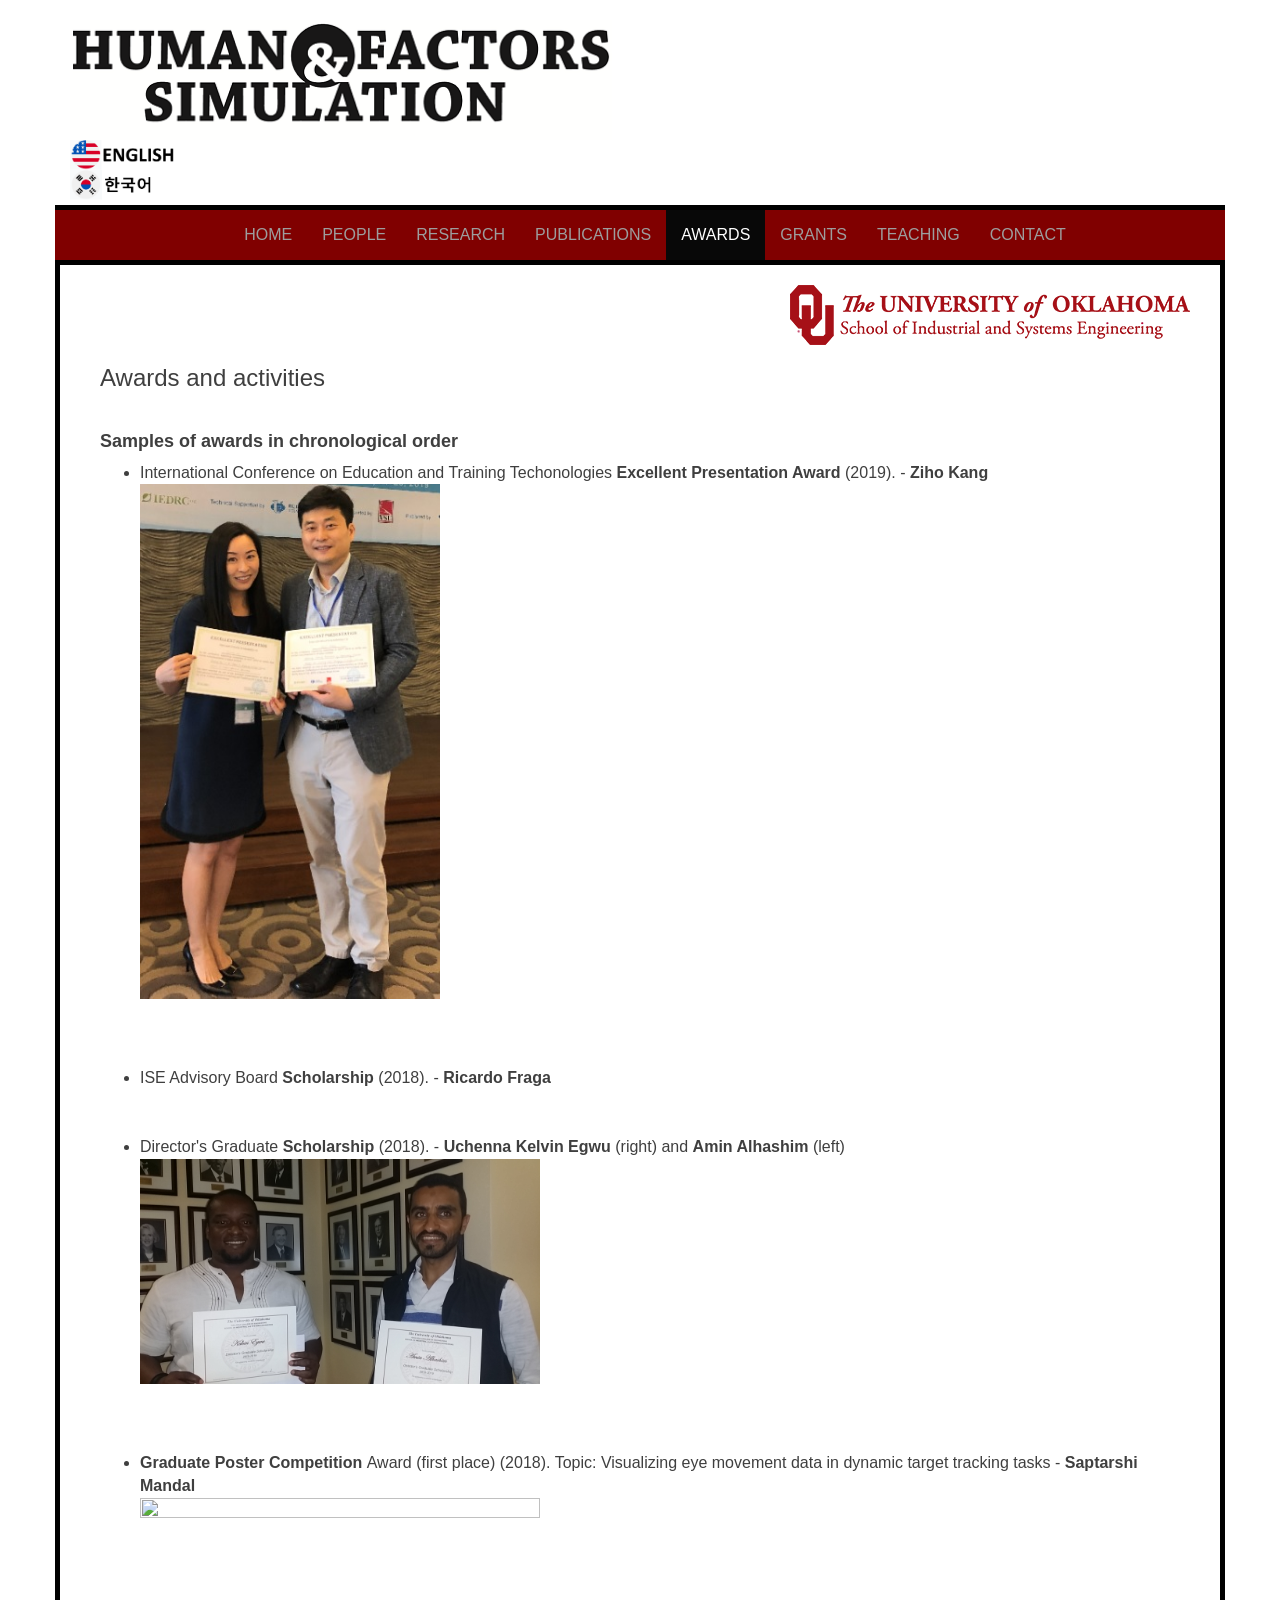
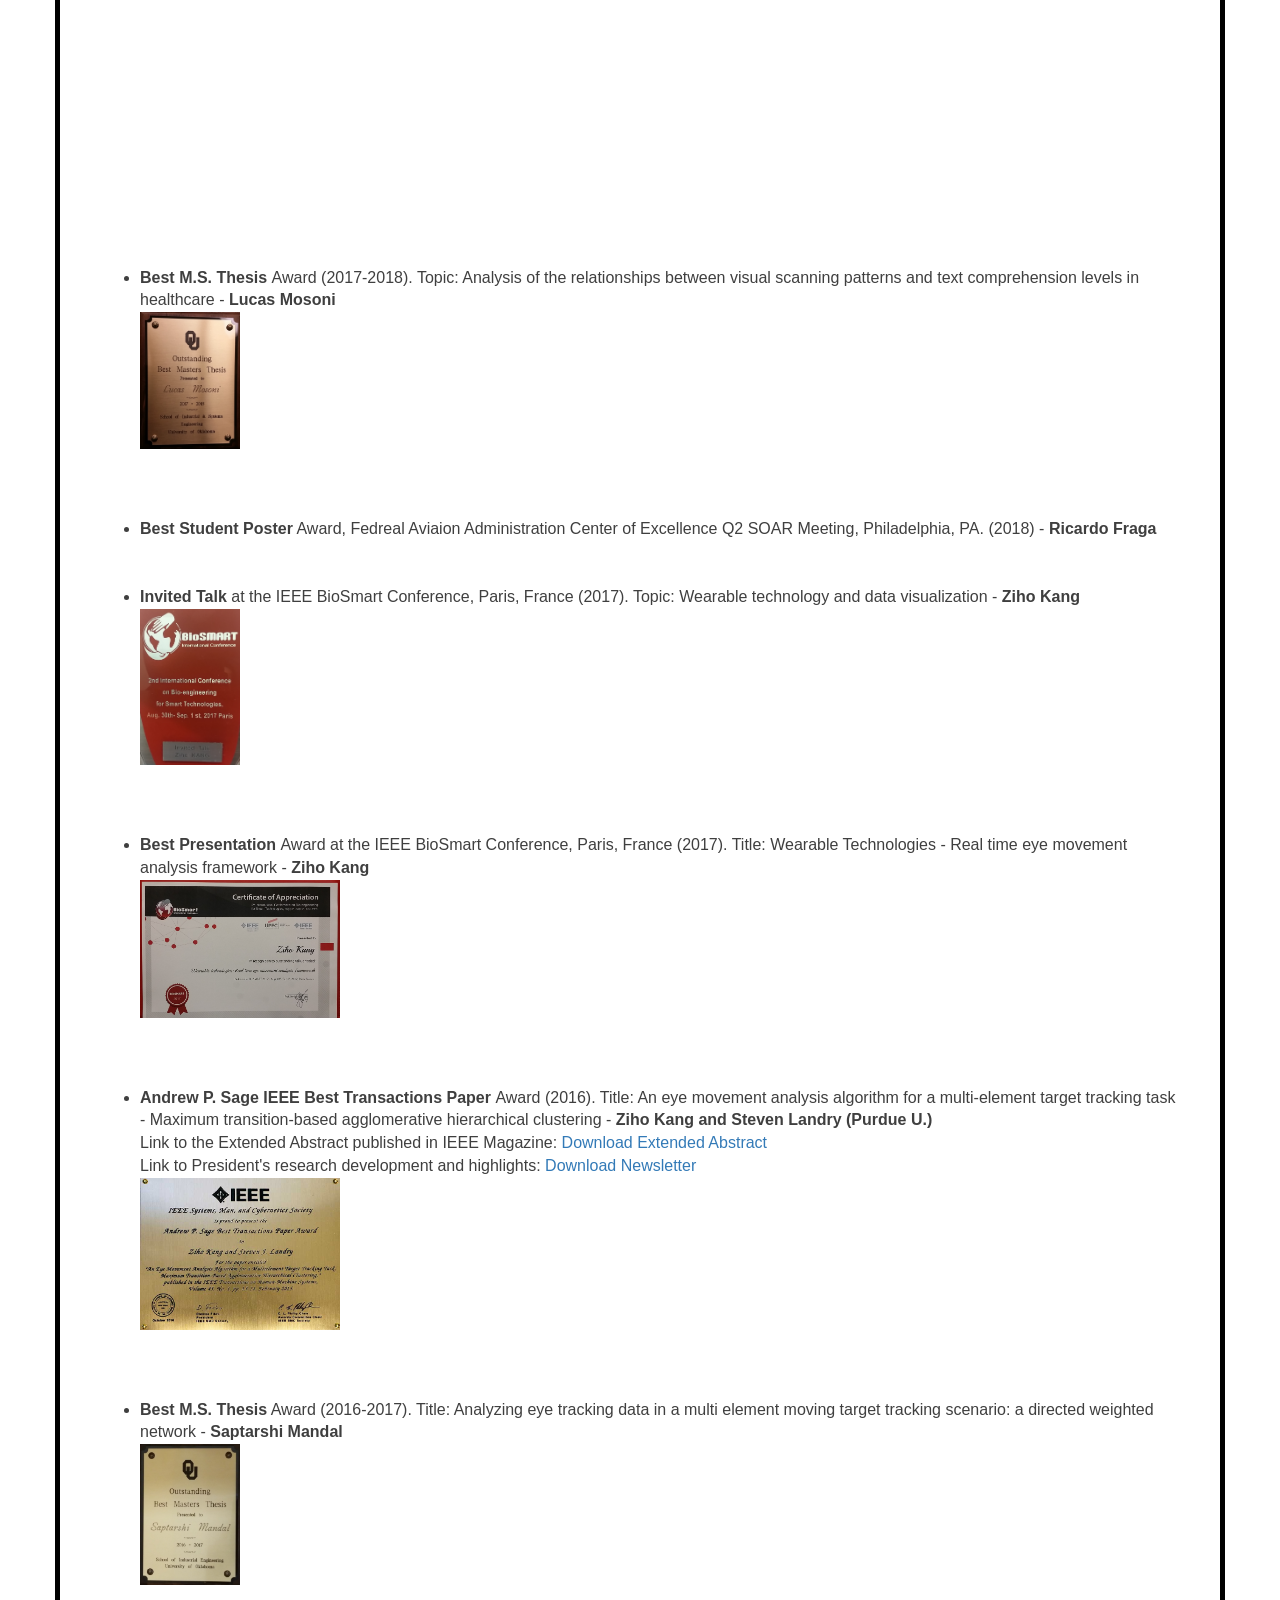
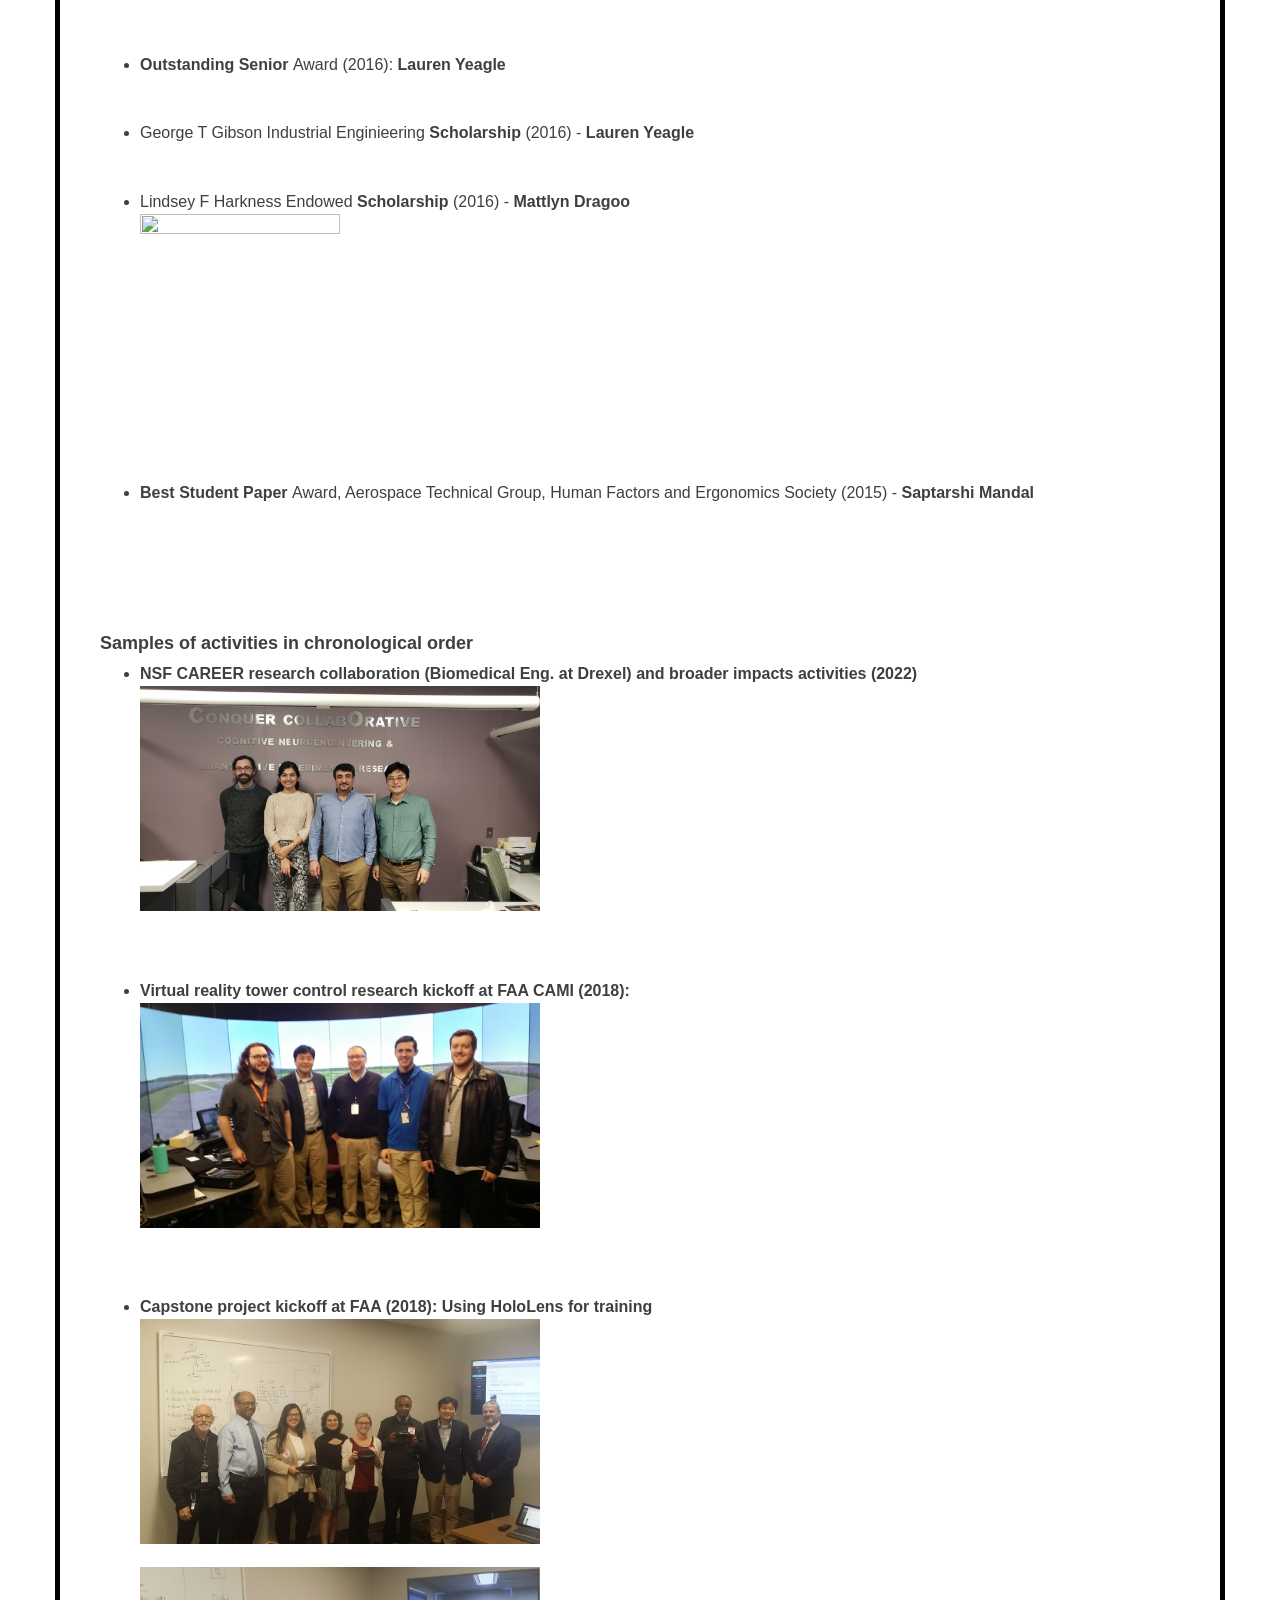
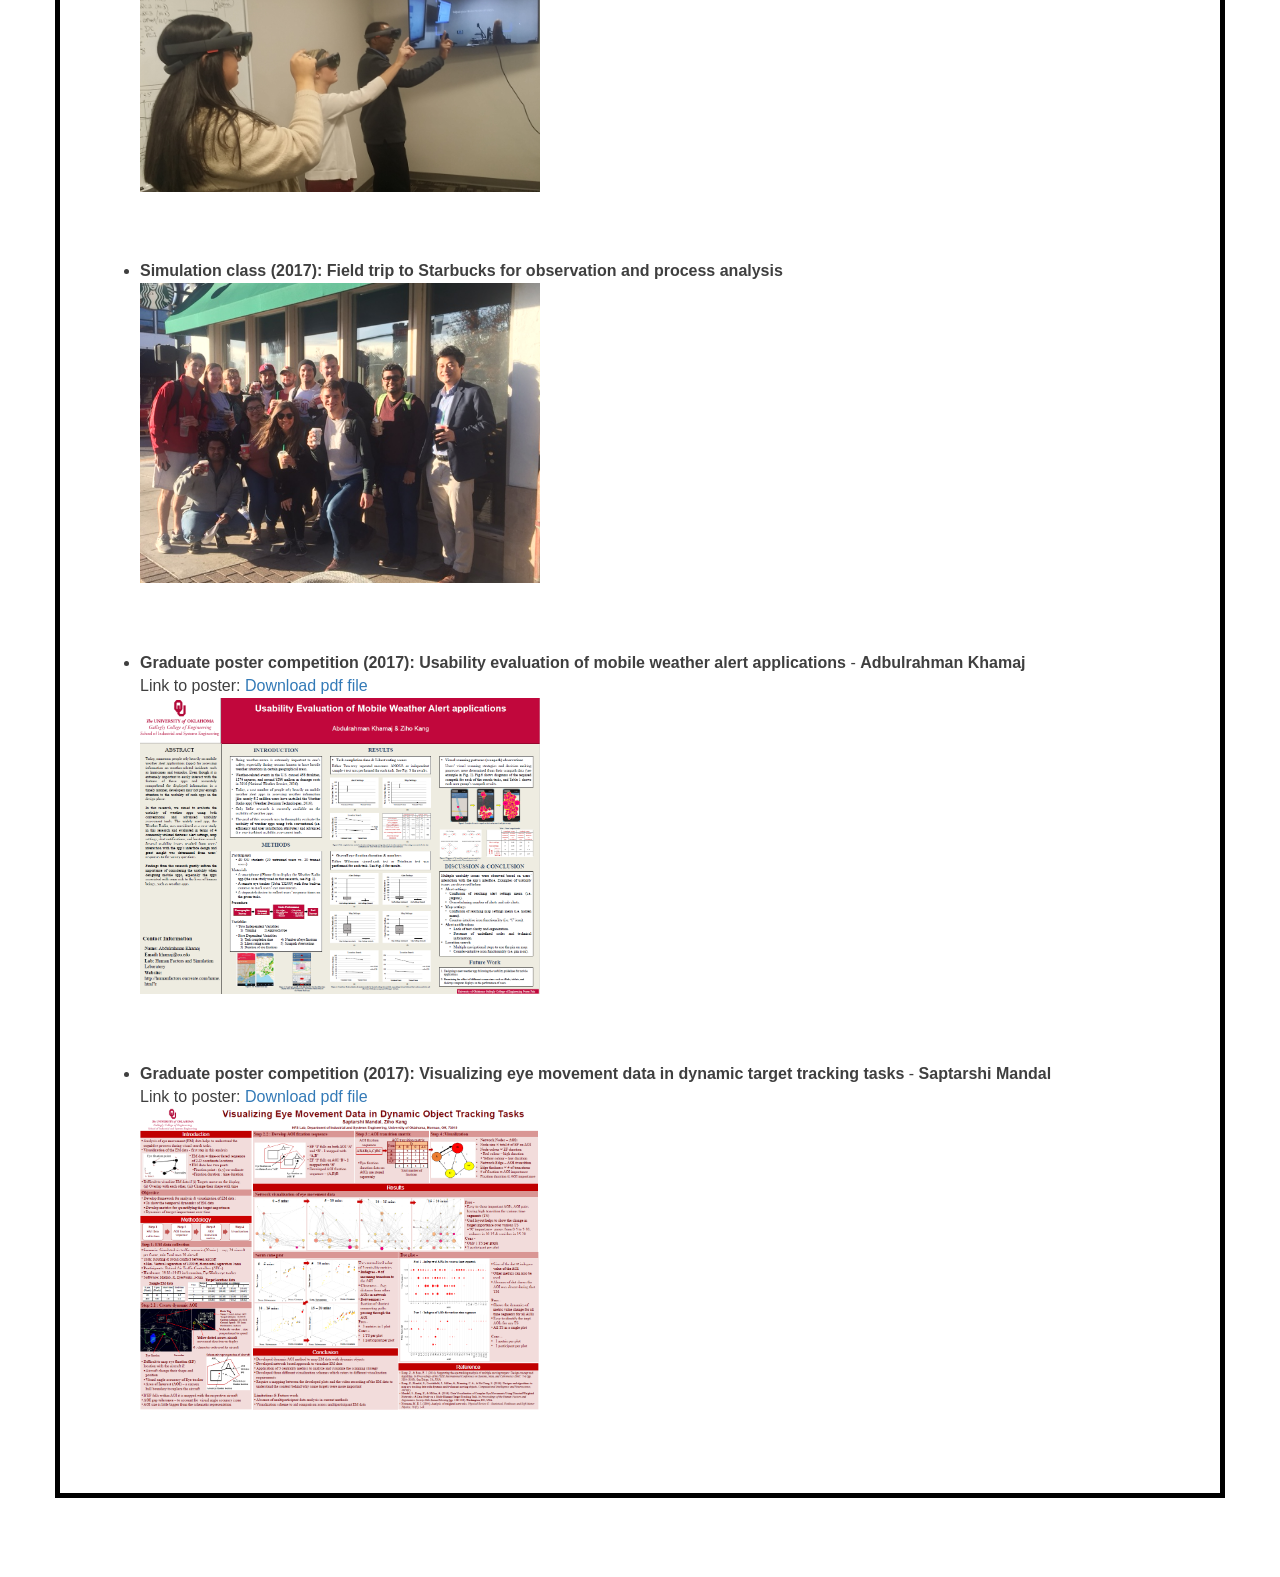
==== awards.html @ 30781489 "1st" ====
<!--  Tab 4: Publications -->



<!DOCTYPE html>
<html lang="en">


  <head>
    <meta charset="utf-8">
    <meta http-equiv="cache-control" content="no-cache, must-revalidate, post-check=0, pre-check=0">
    <meta http-equiv="expires" content="Sat, 31 Oct 2023 00:00:00 GMT">
    <meta http-equiv="pragma" content="no-cache">
    <meta http-equiv="X-UA-Compatible" content="IE=edge">
    <meta name="viewport" content="width=device-width, initial-scale=1">
    <!-- The above 3 meta tags *must* come first in the head; any other head content must come *after* these tags -->
    <link rel="shortcut icon" href="images/ou_icon.gif"/>
    <title>Ziho Kang | Laboratory</title>

    <!-- Bootstrap -->
    <link href="css/bootstrap.min.css" rel="stylesheet">
    <link href="custom_css.css" rel="stylesheet">

    <!-- HTML5 shim and Respond.js for IE8 support of HTML5 elements and media queries -->
    <!-- WARNING: Respond.js doesn't work if you view the page via file:// -->
    <!--[if lt IE 9]>
      <script src="https://oss.maxcdn.com/html5shiv/3.7.2/html5shiv.min.js"></script>
      <script src="https://oss.maxcdn.com/respond/1.4.2/respond.min.js"></script>
    <![endif]-->
  </head>
  

  <body>
  	<!-- Primary Body Container -->
    <div class="container">




    	<!-- Title -->
        <div id="title" class="row">
            <div  class="col-md-12">
               
					<img src="images/title.png" width="50%" height="50%" class="img-responsive">
					
					<a href="awards.html">
					<img border="0" alt="English" src="images/LanguageE.png" width="10%" height="10%" class="img-responsive">
					</a>
					
				    <a href="awardsK.html">
					<img border="0" alt="Kor" src="images/LanguageK.png" width="10%" height="10%" class="img-responsive">
					</a>
			   
            </div>
        </div> <!-- End Title -->


        <!-- Nav Bar -->
        <div class="row">
            <nav class="navbar navbar-inverse">
                <div id="nav_container" class="container-fluid">

                    <div class="navbar-header">
                      <button type="button" class="navbar-toggle" data-toggle="collapse" data-target=".navbar-collapse">
                        <span class="icon-bar"></span>
                        <span class="icon-bar"></span>
                        <span class="icon-bar"></span> 
                      </button>
                    </div>

                    <div id="nav_bar" class="collapse navbar-collapse" aria-expanded="false" style="height: 1px;">
                      <ul id="tabs" class="nav navbar-nav nav-center">
                        <li><a href="home.html">HOME</a></li>
                        <li><a href="people.html">PEOPLE</a></li>
                        <li><a href="research.html">RESEARCH</a></li>
                        <li><a href="publications.html">PUBLICATIONS</a></li>
                        <li class="active"><a href="awards.html">AWARDS</a></li>
                        <li><a href="grants.html">GRANTS</a></li>
                        <li><a href="teaching.html">TEACHING</a></li>
                        <li><a href="contact.html">CONTACT</a></li>
                      </ul>
                    </div>
                </div> 
            </nav> 
        </div> <!-- End Nav Bar -->


    	<!-- Research Body -->
    	<div id="research_body" class="row">

            <!-- Banner -->
            <div id="banner_container" class="row">
                <div id="ou_logo" class="row">
                    <img src="images/ou_logo.png" class="img-responsive">
                </div>
            </div> <!-- End Banner -->

            <!-- Research Text -->
            <div id="research_text" class="col-md-12">
                <h3>  Awards and activities  </h3><br>
                <h4> <b> Samples of awards in chronological order </b> </h4>
                <ul>




<li>International Conference on Education and Training Techonologies<b> Excellent Presentation Award </b> (2019). - <b> Ziho Kang </b>
                    <img src="images/awards/ICETT2019award.jpg" width="300" height="500" class="img-responsive"><br><br><br>




                    <li>ISE Advisory Board <b> Scholarship </b> (2018). - <b> Ricardo Fraga </b>  <br><br><br>

                    <li>Director's Graduate <b> Scholarship </b> (2018). - <b> Uchenna Kelvin Egwu  </b> (right) and <b> Amin Alhashim  </b> (left) <br>
                    <img src="images/awards/AminKelvin.jpg" width="400" height="300" class="img-responsive"><br><br><br>


                    <li><b>Graduate Poster Competition </b> Award (first place) (2018). Topic: Visualizing eye movement data in dynamic target tracking tasks - <b> Saptarshi Mandal </b> <br>
                    <img src="images/awards/SaptarshiPosterComp.jpg" width="400" height="300" class="img-responsive"><br><br><br>

                    
                    <li><b>Best M.S. Thesis </b> Award (2017-2018). Topic: Analysis of the relationships between visual scanning patterns and text comprehension levels in healthcare - <b> Lucas Mosoni </b> <br>
                    <img src="images/awards/LucasMosoni-MSThesis.png" width="100" height="100" class="img-responsive"><br><br><br>


                    <li><b>Best Student Poster</b> Award, Fedreal Aviaion Administration Center of Excellence Q2 SOAR Meeting, Philadelphia, PA. (2018) - <b> Ricardo Fraga </b> <br><br><br>
                    

                    <li><b>Invited Talk</b> at the IEEE BioSmart Conference, Paris, France (2017). Topic: Wearable technology and data visualization - <b> Ziho Kang </b> <br>
                    <img src="images/awards/4IEEEBioSmartRecog3.png" width="100" height="100" class="img-responsive"><br><br><br>


                    <li><b>Best Presentation </b> Award at the IEEE BioSmart Conference, Paris, France (2017).
                        Title: Wearable Technologies - Real time eye movement analysis framework - <b> Ziho Kang </b> <br>
                    <img src="images/awards/4IEEEBioSmartRecog.png" width="200" height="200" class="img-responsive"><br><br><br>

                    
                    <li><b>Andrew P. Sage IEEE Best Transactions Paper </b> Award (2016). Title: An eye movement analysis algorithm for a multi-element target tracking task - Maximum transition-based agglomerative hierarchical clustering - <b> Ziho Kang and Steven Landry (Purdue U.) </b> <br>
                    Link to the Extended Abstract published in IEEE Magazine: 
                    <a href="images/awards/3_1IEEE_SMC_Magazine_April_2017_Extended_Abstract_pp.52_53.pdf">Download Extended Abstract</a>
                    <br>
                    Link to President's research development and highlights: 
                    <a href="images/awards/3_2VRPhighlightsOUDLB_MAR_2017.pdf">Download Newsletter</a>
                    
                    <img src="images/awards/KangLandry-IEEE.jpg" width="200" height="200" class="img-responsive"><br><br><br>

                                    
                   <li><b>Best M.S. Thesis</b> Award (2016-2017). Title: Analyzing eye tracking data in a multi element moving target tracking scenario: a directed weighted network - <b> Saptarshi Mandal </b> <br>
                    <img src="images/awards/2Saptarshi.png" width="100" height="100" class="img-responsive"><br><br><br>

                    <li><b>Outstanding Senior </b> Award (2016): <b> Lauren Yeagle </b> <br><br><br>
                    <li>George T Gibson Industrial Enginieering <b> Scholarship </b> (2016) - <b> Lauren Yeagle </b> <br><br><br>

                    
                    <li>Lindsey F Harkness Endowed <b> Scholarship </b> (2016) - <b> Mattlyn Dragoo </b> <br>
                    
                    <img src="images/awards/1Mattie.png" width="200" height="200" class="img-responsive"><br><br><br>
                            
                    <li><b>Best Student Paper </b> Award, Aerospace Technical Group, Human Factors and Ergonomics Society (2015) - <b> Saptarshi Mandal </b> <br><br><br>
                    
                    


                    <br>
                </ul>

<br><br>
                <h4> <b> Samples of activities in chronological order </b> </h4>

                 <ul>
				    <li> <b> NSF CAREER research collaboration (Biomedical Eng. at Drexel) and broader impacts activities (2022)</b> <br>
                    <img src="images/awards/Drexel.jpg" width="400" height="300" class="img-responsive"><br><br><br>

				 
                    <li> <b> Virtual reality tower control research kickoff at FAA CAMI (2018): </b> <br>
                    <img src="images/awards/7TowerControlKickOff.jpg" width="400" height="300" class="img-responsive"><br><br><br>

                    <li> <b> Capstone project kickoff at FAA (2018): Using HoloLens for training </b> <br>
                    <img src="images/awards/8HoloLensKickoff.jpg" width="400" height="300" class="img-responsive"><br>
                    <img src="images/awards/9HololensKickoff2.jpg" width="400" height="300" class="img-responsive"><br><br><br>

                    <li> <b> Simulation class (2017): Field trip to Starbucks for observation and process analysis </b> <br>
                    <img src="images/awards/6StarbuckSimulation.jpg" width="400" height="300" class="img-responsive"><br><br><br>

                    <li> <b> Graduate poster competition (2017): Usability evaluation of mobile weather alert applications </b> - <b> Adbulrahman Khamaj </b> <br>
                         Link to poster: 
                    <a href="images/awards/5KhamajKangPoster.pdf">Download pdf file</a><br>
                    <img src="images/awards/5PosterKhmajKang.png" width="400" height="300" class="img-responsive"><br><br><br>
                   

                    <li> <b> Graduate poster competition (2017): Visualizing eye movement data in dynamic target tracking tasks </b> 
                        - <b> Saptarshi Mandal </b> <br>
                        Link to poster: 
                    <a href="images/awards/6MandalKangPoster.pdf">Download pdf file</a><br>
                    <img src="images/awards/6PosterMandalKang.png" width="400" height="300" class="img-responsive"><br>
                    



                </ul>

         
                    <br>
                </ul>
            </div> <!-- End Research Text -->
    	</div> <!-- End Research Body -->

        <!-- Bottom Space -->
        <div id="bottom_space" class="row">
            <p><br><br><br></p>
        </div> <!-- End Bottom Space -->

    </div>

    <!-- jQuery (necessary for Bootstrap's JavaScript plugins) -->
    <script src="https://ajax.googleapis.com/ajax/libs/jquery/1.11.3/jquery.min.js"></script>
    <!-- Include all compiled plugins (below), or include individual files as needed -->
    <script src="js/bootstrap.min.js"></script>
    <!--<script type="text/javascript" src="jqeyes-1.0.js"></script> -->

<!--
<script type="text/javascript">
   if(window.location.href.substr(-2) !== "?r") {
      window.location = window.location.href + "?r";
    }
</script>
-->
    
  </body>


</html>
---- custom_css.css ----
body{
  font-family: arial;
  color: #3f3f3f;
}

.container
{
  margin-top: 20px;
}

p{
  font-size: 16px;
}

ul{
  font-size: 16px;
}

ol{
  font-size: 16px;
}




/******* Title ********/
#title
{
  display: inline-block;
  font-size: 36px;
  width: auto;
}

#title_img
{
  min-height: 30px;
  min-width: 250px;
  width: 100%;
  margin-left: auto;
  margin-right: auto;
}




/******* Nav Bar *******/
.navbar .navbar-nav {
  display: inline-block;
  float: center;
  vertical-align: top;
}

.navbar .navbar-collapse {
  text-align: center;
}

#nav_container
{
  border-width: 5px 0px 5px 0px;
  border-style: solid;
  border-color: black;
}

div#nav_container.container-fluid
{
  padding: 0px;
}

.navbar
{
  border-width: 0 0 0 0;
  margin-bottom: 0px;
}

/* Tab text color */
.nav > li > a{
  color: white;
}

/* Center tabs */
.nav > li > a:hover,
.nav > li > a:focus {
    text-decoration: none;
    background-color: gray; /* Hover highlight color*/
}

/* Center navbar-nav */
@media (min-width: 768px){
.navbar-nav{
    margin: 0 auto;
    display: table;
    table-layout: fixed;
    float: none;
}
}

/* Space out tabs */ /*
.navbar-nav > li{
  padding-left:30px;
  padding-right:30px;
}*/

#nav_bar
{
  background-color: maroon;
}

#tabs
{
  margin-left: 30px;
}




/******* Banner *******/
#banner_container
{
  margin-top: 10px;
  margin-bottom: 0px;
  margin-right: 10px;
  margin-left: 10px;
}

#ou_logo
{
  position: relative;
  float: right;
  margin-top: 10px;
  margin-bottom: 0px;
  margin-right: 10px;
  margin-left: 10px;
}




/******* Tab 1: Home *******/
#ou_logo_home
{
  position: relative;
  float: right;
}

#home_text
{
  padding-left: 30px;
  padding-right: 30px;
}


/* Carousel */
#carousel-example-generic
{
  margin: 0 auto;
}

.carousel
{
  background-color: black;
}

.carousel-inner > .item > img 
{
  margin: 0 auto;
  max-height: 450px;
}

#home_body
{
  border-width: 0px 5px 5px 5px;
  border-style: solid;
  border-color: black;
}

#carousel_container
{
  border-width: 0px 0 5px 0;
  border-style: solid;
  border-color: black;
}


/* Dynamic Eyes */
div.eyes {
  width: 160px;
  margin-left: 20px;
  margin-right: 20px;
  position: relative;
}

div.left_eye,
div.right_eye {
  width: 60px;
  height: 60px;
  top: 0;
  position: absolute;
  background-repeat: no-repeat;
  background-position: center center;                  
}

div.left_eye {
  left: 0;
}

div.right_eye {
  right: 0;
}

div.eyes div.pupil {
  left: 17px;
  top: 17px;
  width: 25px;
  height: 25px;
  position: relative;
  background-image: url("http://i.imgur.com/GKex9PY.png");
  background-repeat: no-repeat;
  background-position: center center;         
}

#ellipse div.left_eye,
#ellipse div.right_eye {
  background-image: url("http://i.imgur.com/HLTwbEI.png");
}




/******* Tab 2: People *******/
#people_body
{
  border-width: 0px 5px 5px 5px;
  border-style: solid;
  border-color: black;
  padding-left: 10px;
  padding-right: 10px;
  padding-bottom: 30px;
}

#kang_image
{
  margin-top: 25px;
  margin-bottom: 10px;
  width: 50%;
}
#kang_text
{
  width: 60%;
}

#argyle_image
{
  margin-top: 25px;
  margin-bottom: 10px;
  width: 50%;
}
#argyle_text
{
  width: 60%;
}

#mcclung_image
{
  margin-top: 25px;
  margin-bottom: 10px;
  width: 50%;
}
#mcclung_text
{
  width: 60%;
}

#mandal_image
{
  margin-top: 25px;
  margin-bottom: 10px;
  width: 50%;
}
#mandal_text
{
  width: 60%;
}

#jeon_image
{
  margin-top: 25px;
  margin-bottom: 10px;
  width: 50%;
}
#jeon_text
{
  width: 60%;
}

#khamaj_image
{
  margin-top: 25px;
  margin-bottom: 10px;
  width: 50%;
}
#khamaj_text
{
  width: 60%;
}

#naeeri_image
{
  margin-top: 25px;
  margin-bottom: 10px;
  width: 50%;
}
#naeeri_text
{
  width: 60%;
}




/******* Tab 3: Research *******/
#research_body
{
  border-width: 0px 5px 5px 5px;
  border-style: solid;
  border-color: black;
  padding-left: 10px;
  padding-right: 10px;
  padding-bottom: 30px;
}

#research_text
{
  padding-left: 30px;
  padding-right: 30px;
}




/******* Tab 4: Teaching *******/
#teaching_body
{
  border-width: 0px 5px 5px 5px;
  border-style: solid;
  border-color: black;
  padding-left: 10px;
  padding-right: 10px;
  padding-bottom: 30px;
}

#teaching_text
{
  padding-left: 30px;
  padding-right: 30px;
}




/******* Tab 5: Contact *******/
#contact_body
{
  border-width: 0px 5px 5px 5px;
  border-style: solid;
  border-color: black;
  padding-left: 10px;
  padding-right: 10px;
  padding-bottom: 30px;
}

#contact_text
{
  padding-left: 30px;
  padding-right: 30px;
}

#map
{
  margin-top: 30px;
}

#gmap_canvas img{max-width:none!important;background:none!important}
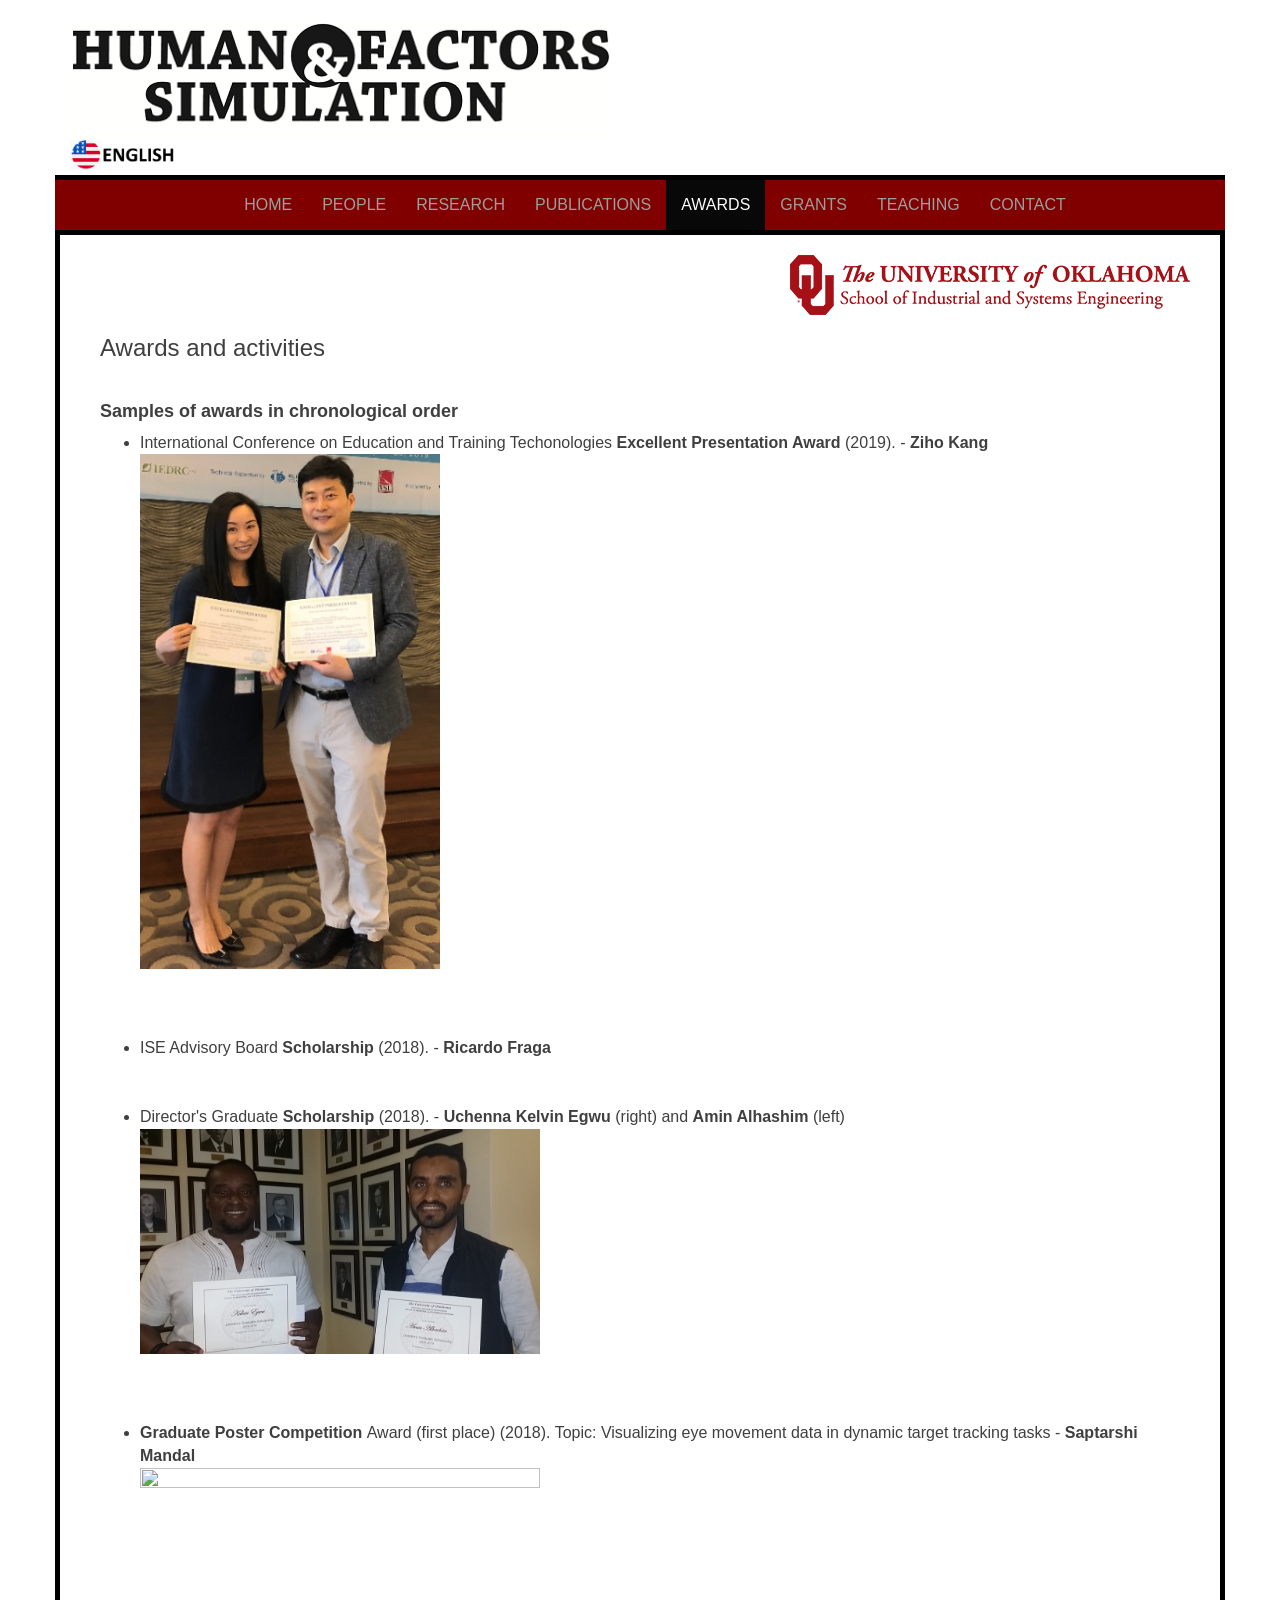
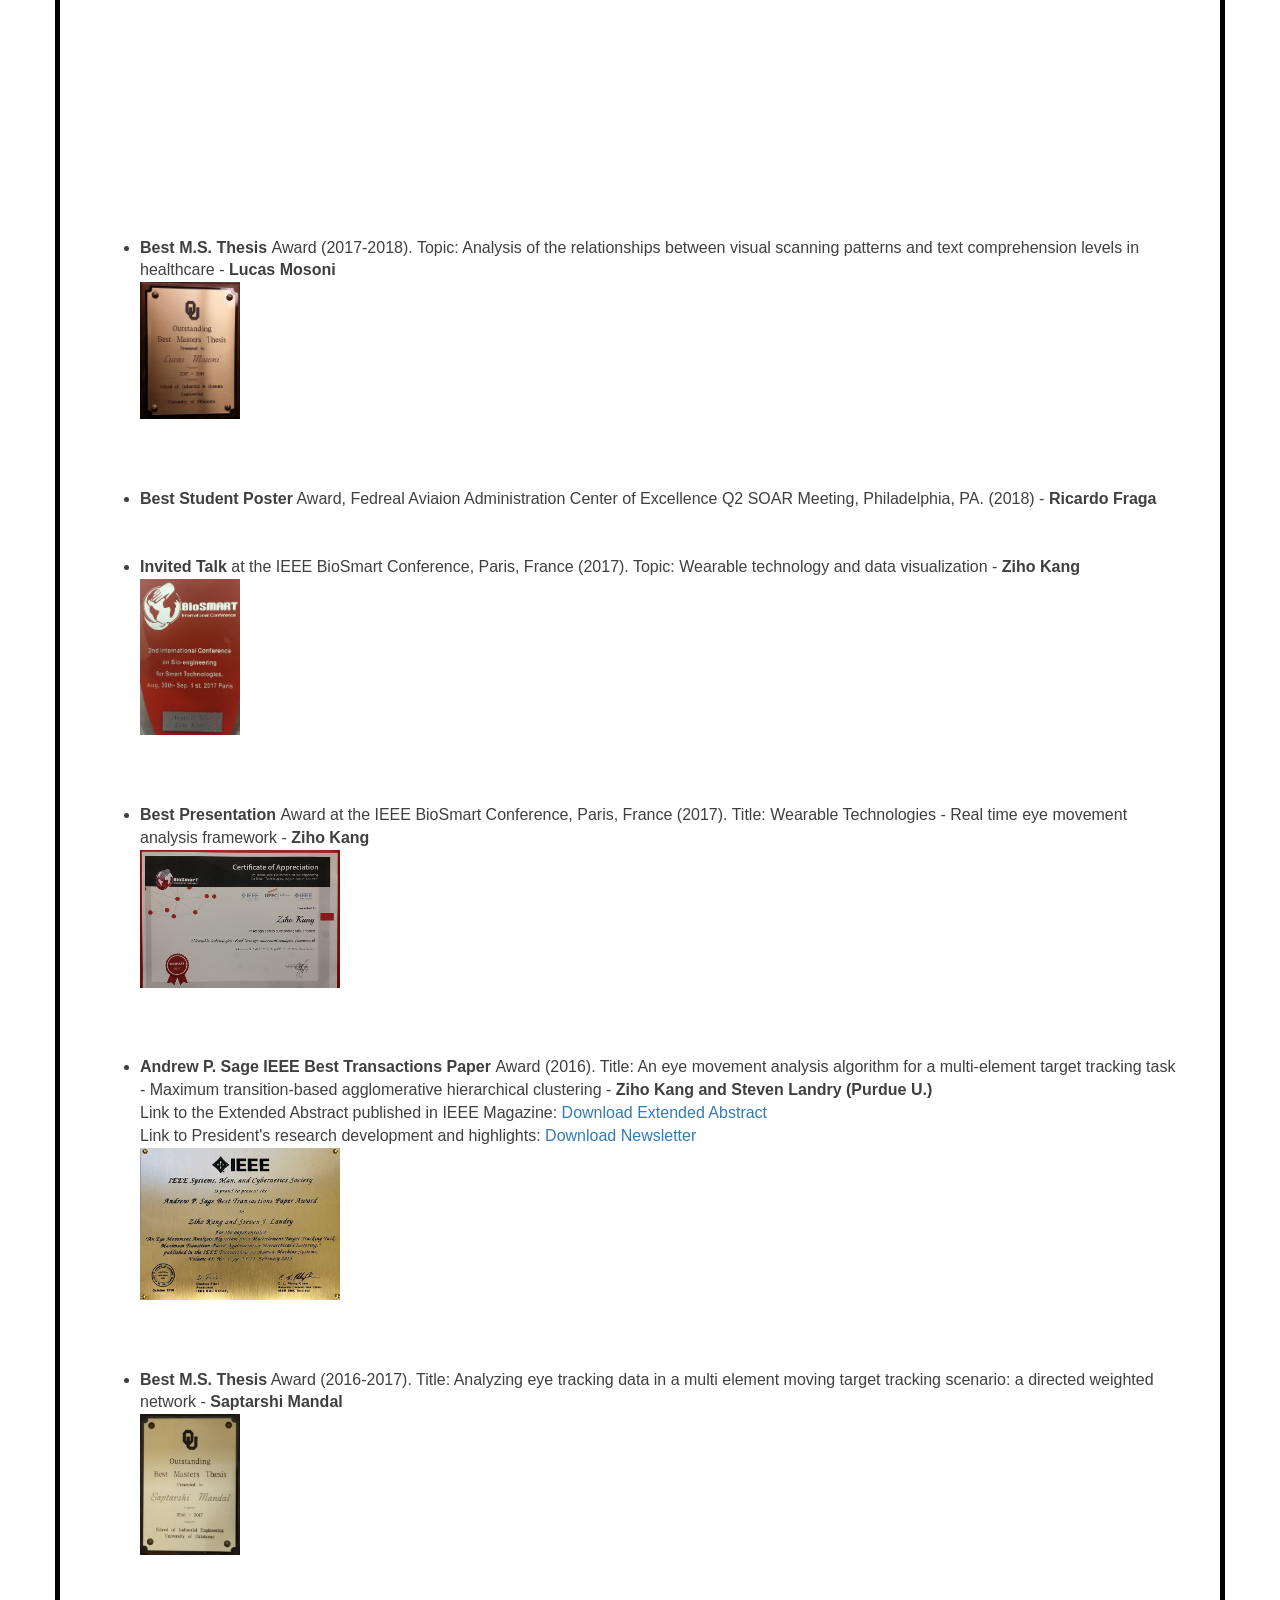
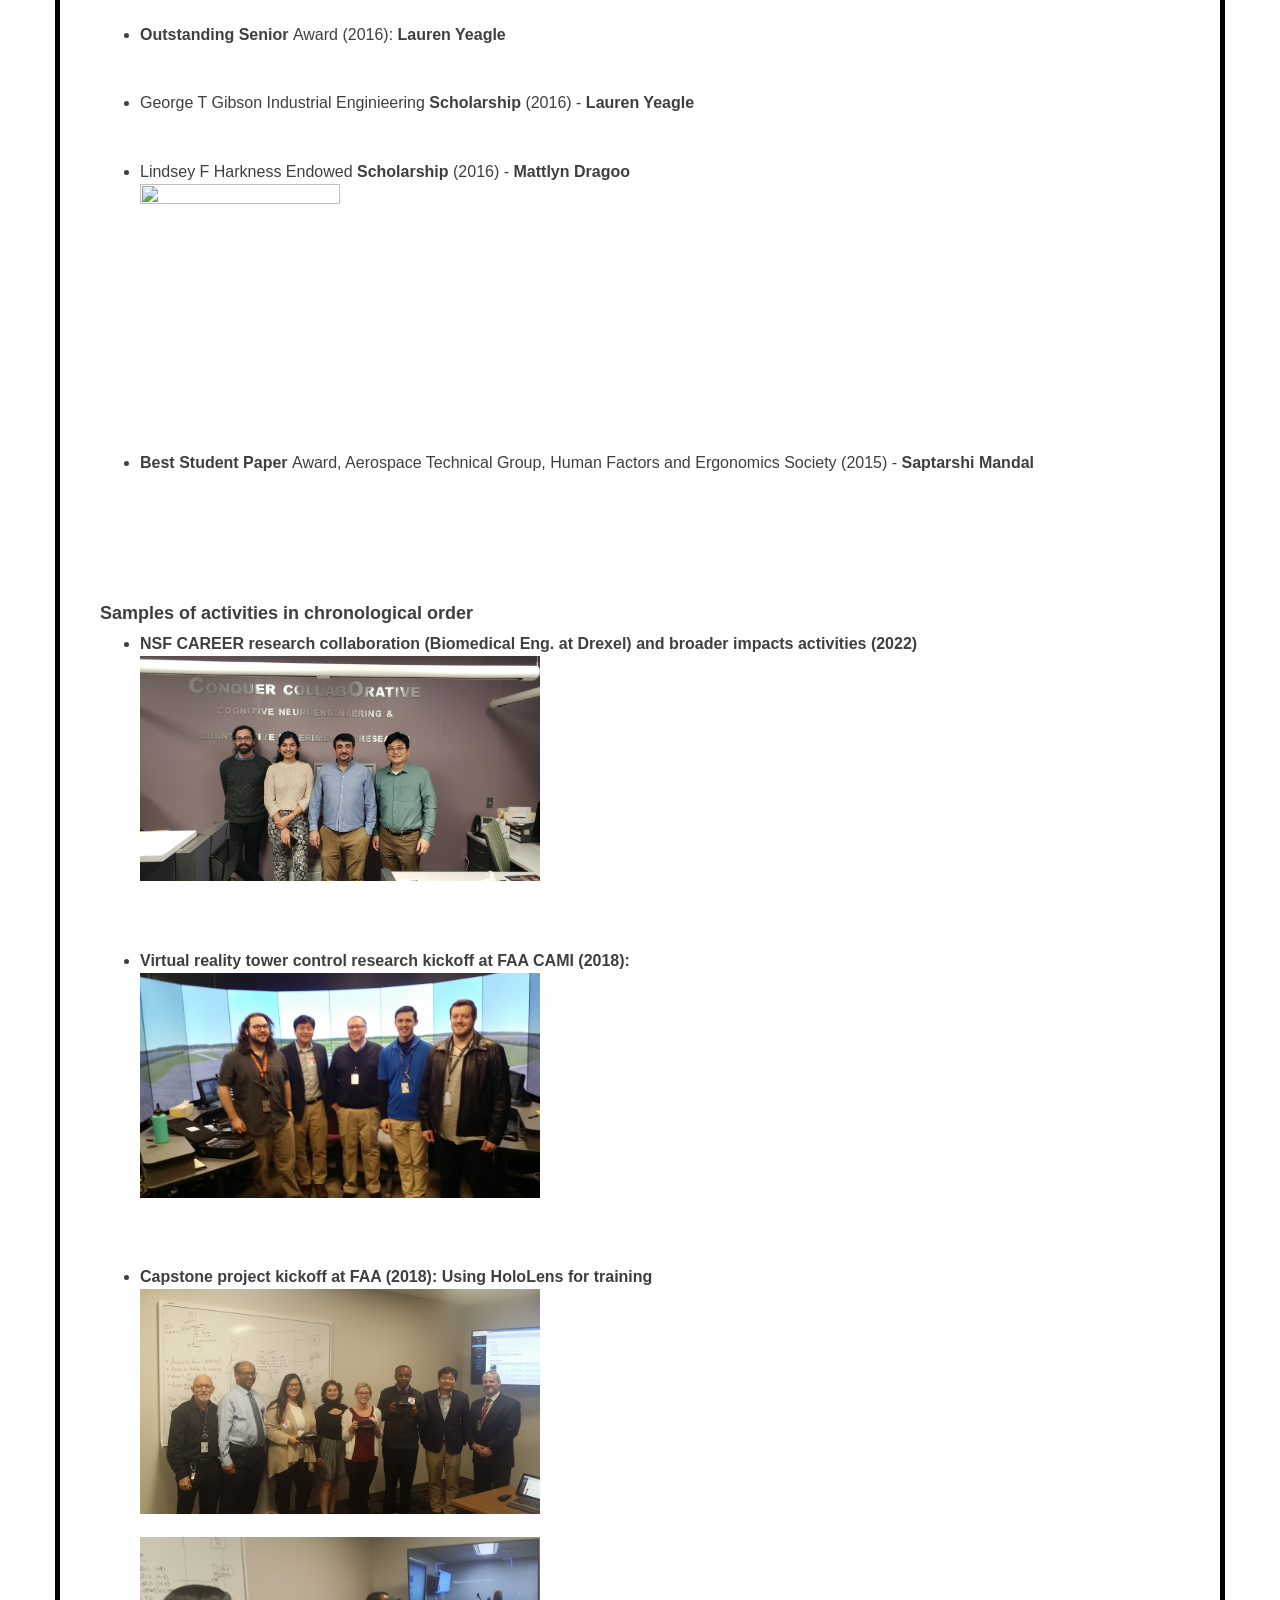
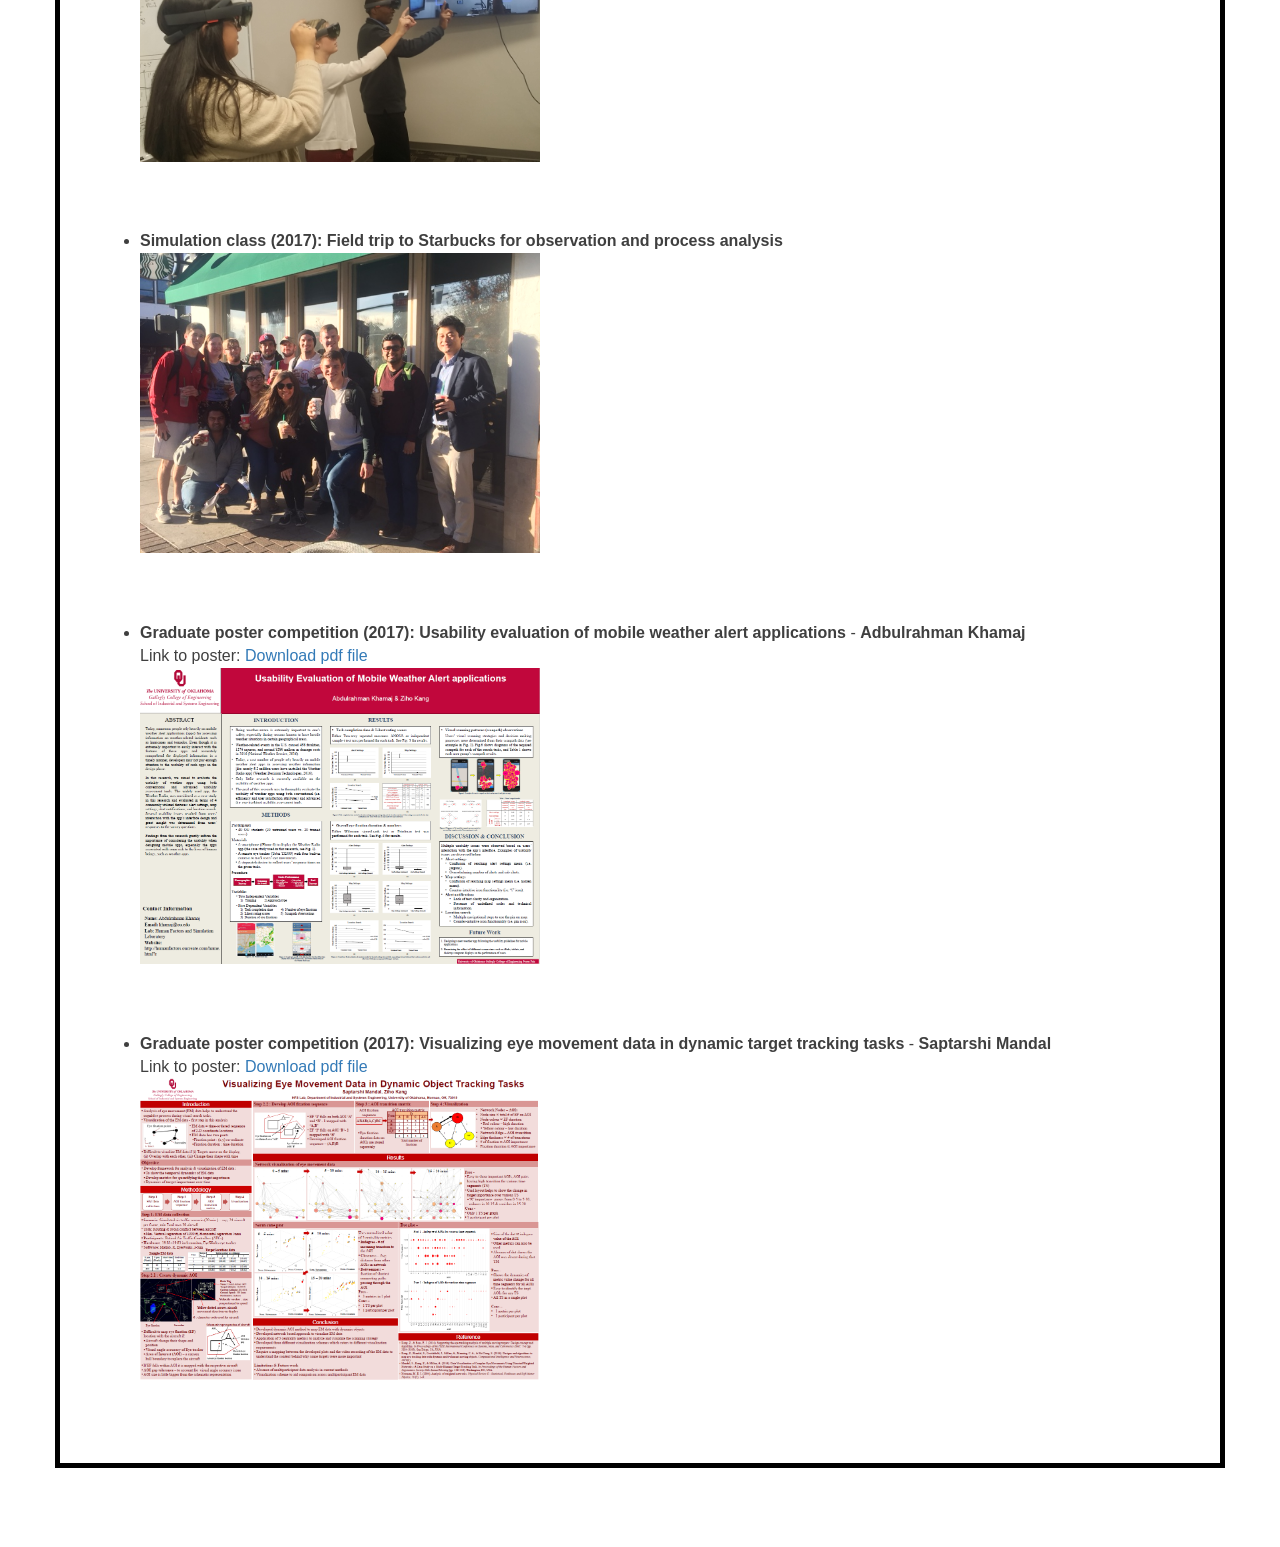
==== commit dd57c640: "First revision" ====
--- a/awards.html
+++ b/awards.html
@@ -47,10 +47,6 @@
 					<img border="0" alt="English" src="images/LanguageE.png" width="10%" height="10%" class="img-responsive">
 					</a>
 					
-				    <a href="awardsK.html">
-					<img border="0" alt="Kor" src="images/LanguageK.png" width="10%" height="10%" class="img-responsive">
-					</a>
-			   
             </div>
         </div> <!-- End Title -->
 
@@ -230,4 +226,4 @@
   </body>
 
 
-</html>+</html>
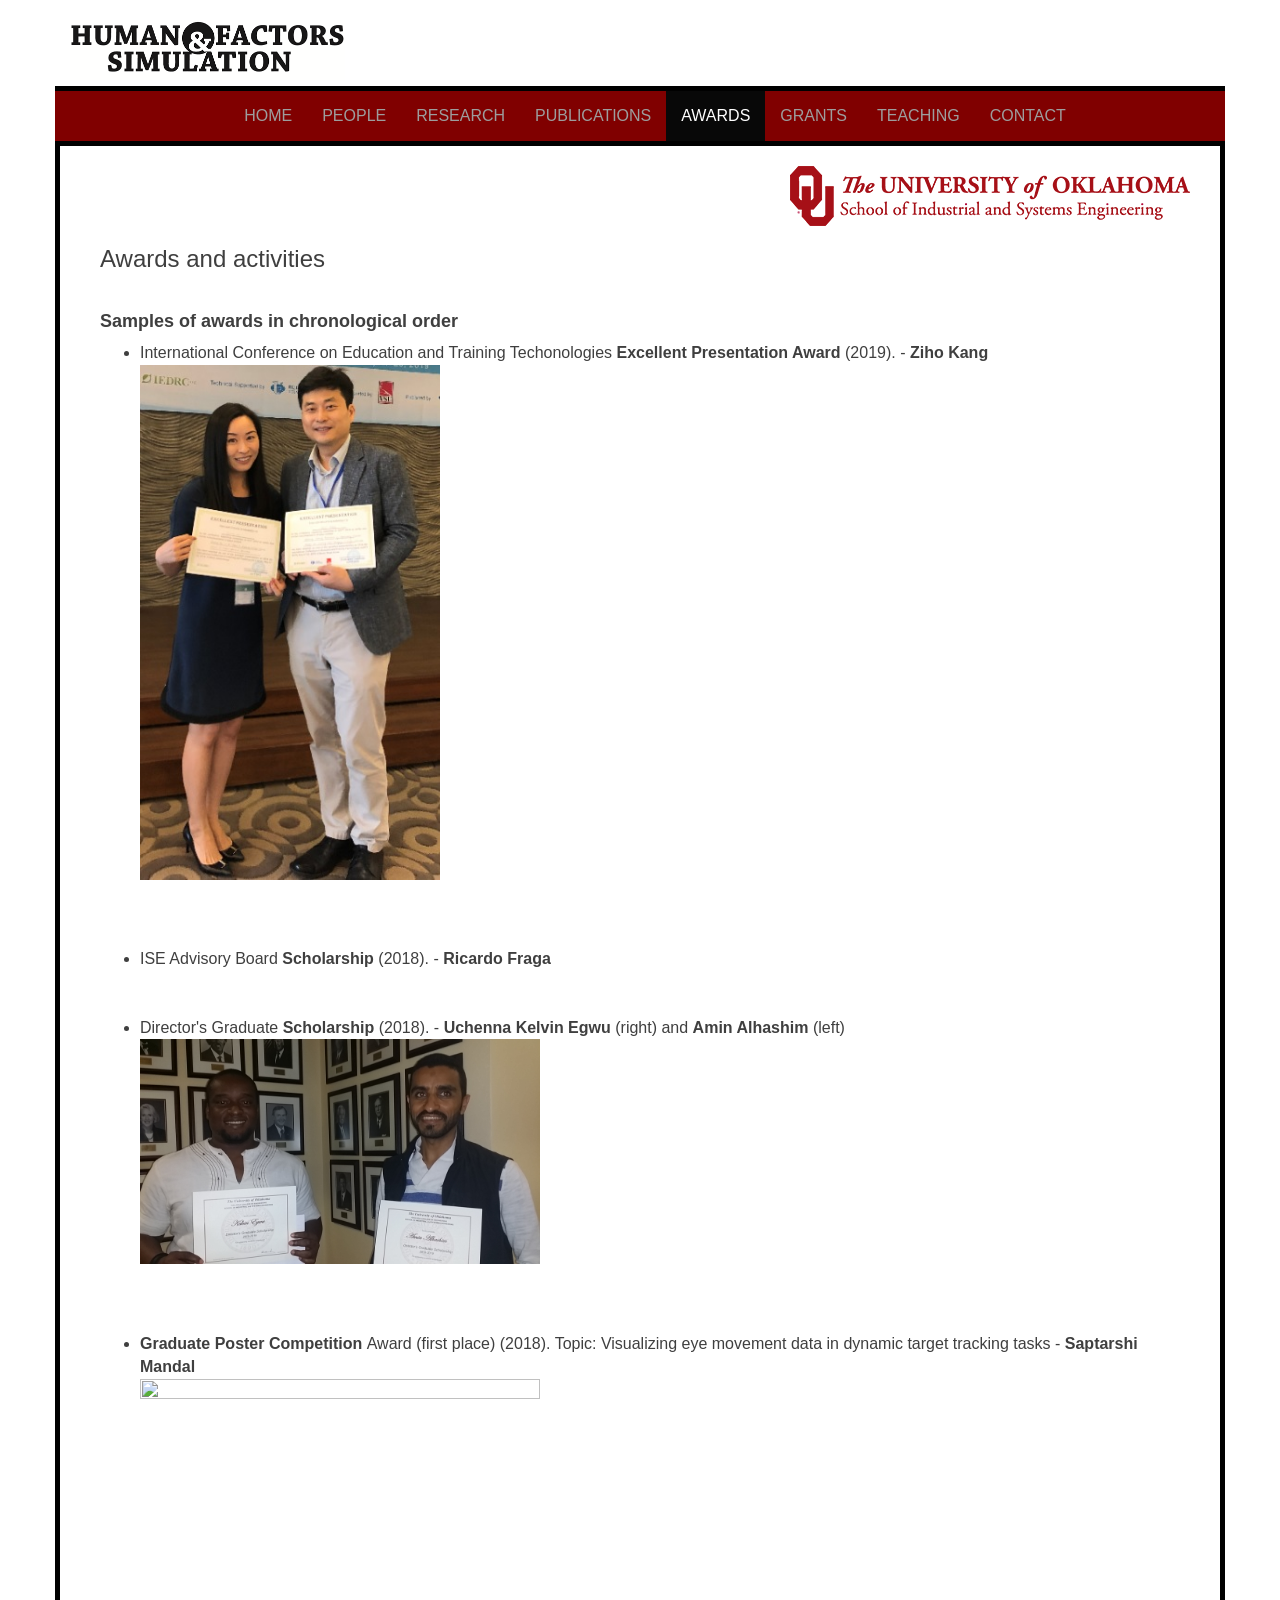
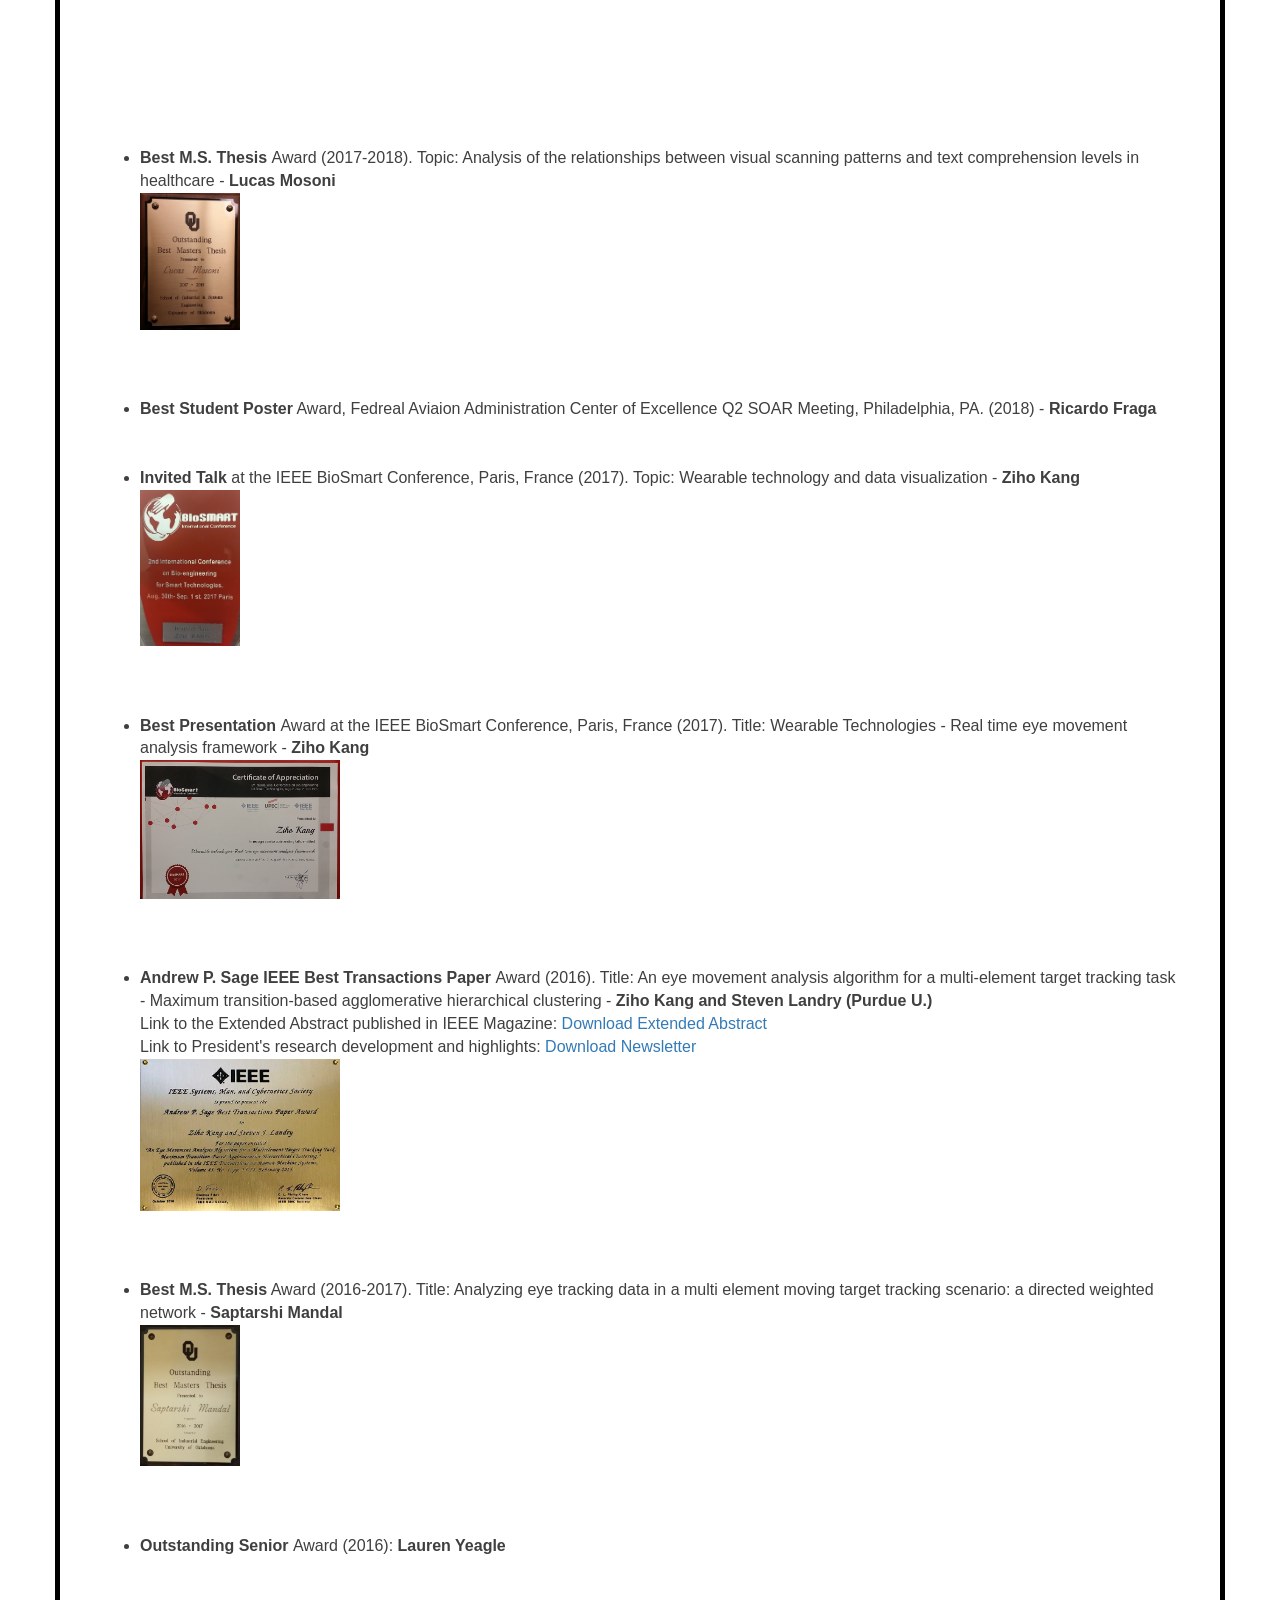
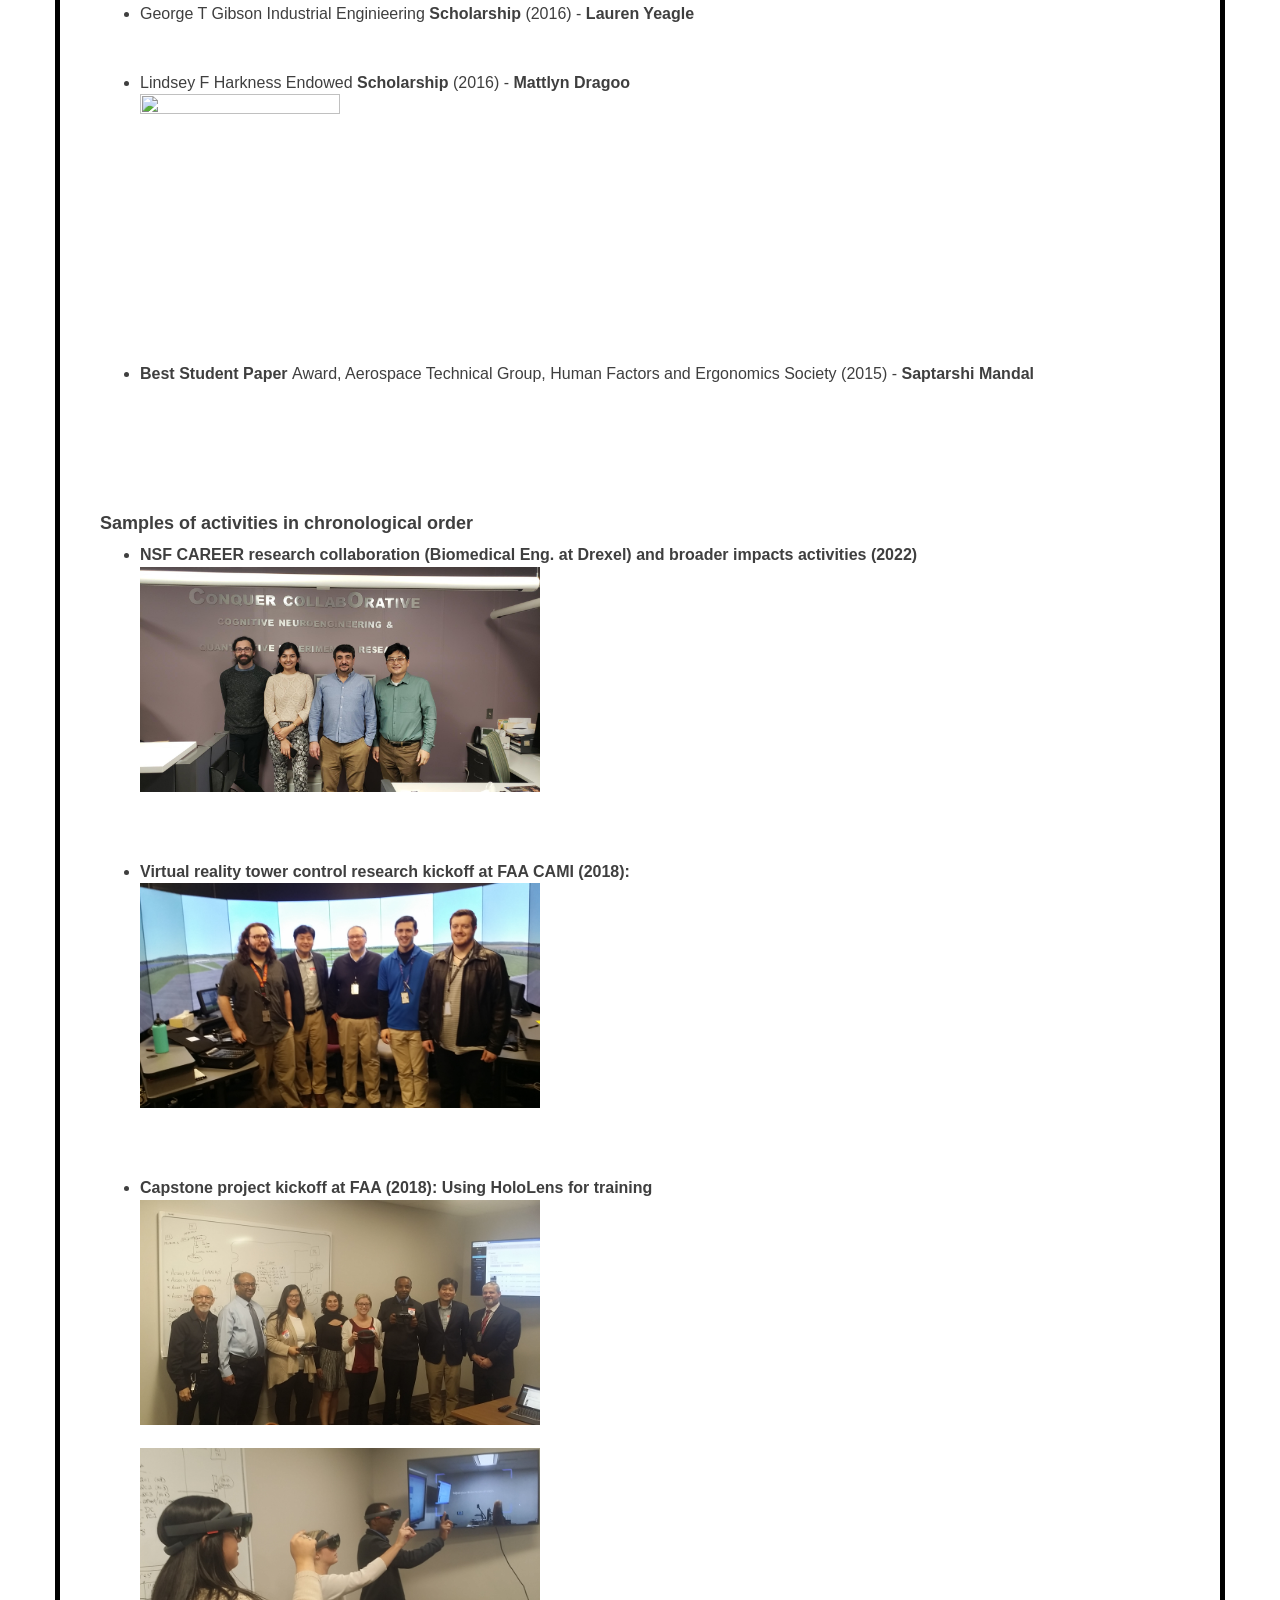
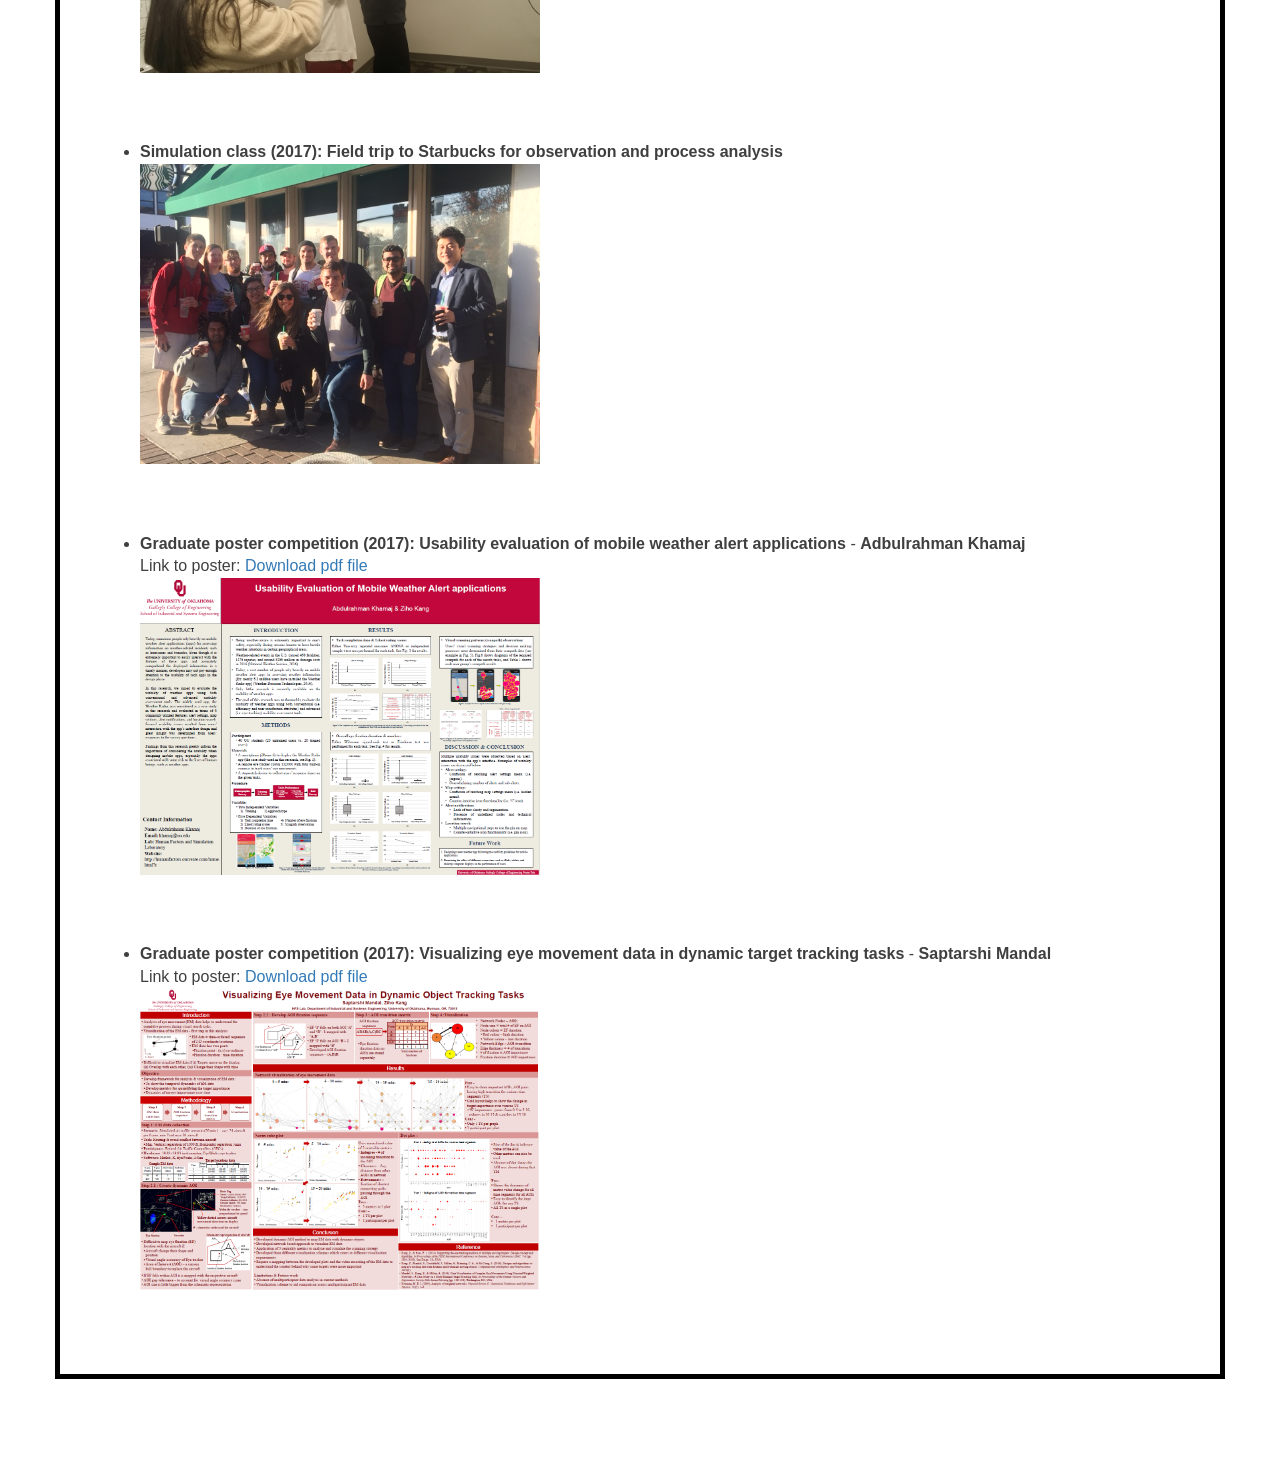
==== commit 76d43caf: "delete the enlish choice" ====
--- a/awards.html
+++ b/awards.html
@@ -42,10 +42,6 @@
             <div  class="col-md-12">
                
 					<img src="images/title.png" width="50%" height="50%" class="img-responsive">
-					
-					<a href="awards.html">
-					<img border="0" alt="English" src="images/LanguageE.png" width="10%" height="10%" class="img-responsive">
-					</a>
 					
             </div>
         </div> <!-- End Title -->
